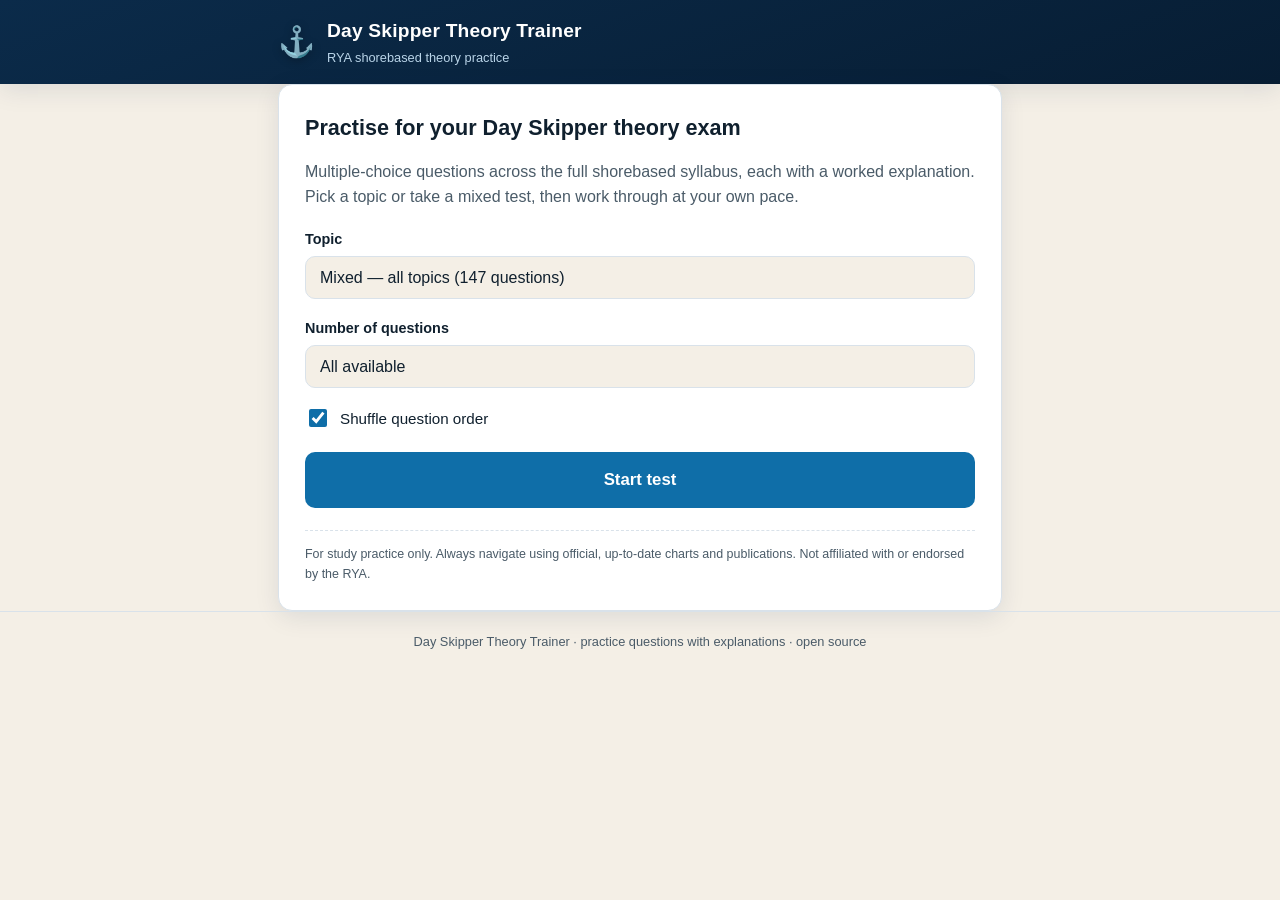
==== index.html @ 32a035cf "Add 19 image-based questions with inline SVG diagrams (buoyage marks, vessel lights, day shapes, lig" ====
<!DOCTYPE html>
<html lang="en">
<head>
  <meta charset="UTF-8" />
  <meta name="viewport" content="width=device-width, initial-scale=1.0" />
  <meta name="description" content="Free practice quiz for the RYA Day Skipper shorebased theory course — charts, tides, buoyage, lights, collision regulations, meteorology and more." />
  <title>Day Skipper Theory Trainer</title>
  <link rel="stylesheet" href="style.css?v=2" />
</head>
<body>
  <header class="site-header">
    <div class="wrap header-inner">
      <div class="brand">
        <span class="brand-mark" aria-hidden="true">⚓</span>
        <div>
          <h1>Day Skipper Theory Trainer</h1>
          <p class="tagline">RYA shorebased theory practice</p>
        </div>
      </div>
      <div class="score-pill" id="scorePill" hidden>
        <span id="scoreText">0 / 0</span>
      </div>
    </div>
  </header>

  <main class="wrap">
    <!-- ================= START / SETUP ================= -->
    <section id="startScreen" class="card start-card">
      <h2>Practise for your Day Skipper theory exam</h2>
      <p class="lede">
        Multiple-choice questions across the full shorebased syllabus, each with a
        worked explanation. Pick a topic or take a mixed test, then work through at
        your own pace.
      </p>

      <div class="field">
        <label for="topicSelect">Topic</label>
        <select id="topicSelect"></select>
      </div>

      <div class="field">
        <label for="lengthSelect">Number of questions</label>
        <select id="lengthSelect">
          <option value="10">10 — quick session</option>
          <option value="20">20 — standard</option>
          <option value="0" selected>All available</option>
        </select>
      </div>

      <label class="checkbox">
        <input type="checkbox" id="shuffleChk" checked />
        <span>Shuffle question order</span>
      </label>

      <button class="btn btn-primary btn-lg" id="startBtn">Start test</button>

      <p class="disclaimer">
        For study practice only. Always navigate using official, up-to-date charts and
        publications. Not affiliated with or endorsed by the RYA.
      </p>
    </section>

    <!-- ================= QUIZ ================= -->
    <section id="quizScreen" class="card" hidden>
      <div class="progress-row">
        <span class="chip" id="topicChip">Mixed</span>
        <span class="counter" id="counter">Question 1 of 10</span>
      </div>
      <div class="progress-bar"><div class="progress-fill" id="progressFill"></div></div>

      <div class="q-image" id="qImage" hidden></div>
      <h2 class="question-text" id="questionText"></h2>
      <ul class="options" id="optionsList"></ul>

      <div class="feedback" id="feedback" hidden>
        <p class="feedback-head" id="feedbackHead"></p>
        <p class="feedback-explain" id="feedbackExplain"></p>
      </div>

      <div class="quiz-actions">
        <button class="btn btn-ghost" id="quitBtn">End test</button>
        <button class="btn btn-primary" id="nextBtn" disabled>Next</button>
      </div>
    </section>

    <!-- ================= RESULTS ================= -->
    <section id="resultScreen" class="card" hidden>
      <h2>Test complete</h2>
      <div class="result-score">
        <span class="result-big" id="resultPercent">0%</span>
        <span class="result-sub" id="resultFraction">0 of 0 correct</span>
      </div>
      <p class="result-message" id="resultMessage"></p>

      <h3 class="review-title">Review</h3>
      <ul class="review-list" id="reviewList"></ul>

      <div class="quiz-actions center">
        <button class="btn btn-ghost" id="retryWrongBtn" hidden>Retry incorrect only</button>
        <button class="btn btn-primary" id="restartBtn">Back to start</button>
      </div>
    </section>
  </main>

  <footer class="site-footer">
    <div class="wrap">
      <p>Day Skipper Theory Trainer · practice questions with explanations · open source</p>
    </div>
  </footer>

  <script src="diagrams.js?v=2"></script>
  <script src="questions.js?v=2"></script>
  <script src="app.js?v=2"></script>
</body>
</html>
---- style.css ----
/* ===========================================================
   Day Skipper Theory Trainer — styles
   Nautical light/dark theme, mobile-first, no external assets.
   =========================================================== */

:root {
  --navy: #0b2b4a;
  --navy-deep: #071d33;
  --sea: #0f6ea8;
  --sea-bright: #1b8bcf;
  --sand: #f4efe6;
  --paper: #ffffff;
  --ink: #10202e;
  --ink-soft: #4a5b68;
  --line: #d9e2ea;
  --good: #1a8f57;
  --good-bg: #e6f6ee;
  --bad: #c23b30;
  --bad-bg: #fbe9e7;
  --gold: #e9b949;
  --shadow: 0 6px 24px rgba(11, 43, 74, 0.10);
  --radius: 14px;
  --wrap: 760px;
}

@media (prefers-color-scheme: dark) {
  :root {
    --navy: #0a2338;
    --navy-deep: #061726;
    --sea: #2a9fd6;
    --sea-bright: #4bb6e6;
    --sand: #0f2233;
    --paper: #12293c;
    --ink: #e8f0f6;
    --ink-soft: #9db3c4;
    --line: #244259;
    --good: #37c07f;
    --good-bg: #10362a;
    --bad: #ef6b5f;
    --bad-bg: #3a1c1c;
    --gold: #f0c766;
    --shadow: 0 6px 28px rgba(0, 0, 0, 0.4);
  }
}

* { box-sizing: border-box; }

html, body { margin: 0; padding: 0; }

body {
  font-family: -apple-system, BlinkMacSystemFont, "Segoe UI", Roboto, Helvetica, Arial, sans-serif;
  color: var(--ink);
  background:
    radial-gradient(1200px 500px at 50% -200px, rgba(27, 139, 207, 0.18), transparent 60%),
    var(--sand);
  min-height: 100vh;
  line-height: 1.55;
  -webkit-font-smoothing: antialiased;
}

.wrap {
  width: 100%;
  max-width: var(--wrap);
  margin: 0 auto;
  padding: 0 18px;
}

/* ---------------- Header ---------------- */
.site-header {
  background: linear-gradient(160deg, var(--navy), var(--navy-deep));
  color: #fff;
  box-shadow: var(--shadow);
}
.header-inner {
  display: flex;
  align-items: center;
  justify-content: space-between;
  gap: 12px;
  padding-top: 16px;
  padding-bottom: 16px;
}
.brand { display: flex; align-items: center; gap: 12px; }
.brand-mark {
  font-size: 30px;
  line-height: 1;
  filter: drop-shadow(0 2px 4px rgba(0,0,0,0.3));
}
.site-header h1 { font-size: 1.2rem; margin: 0; letter-spacing: 0.2px; }
.tagline { margin: 2px 0 0; font-size: 0.8rem; color: #b9d4e8; }

.score-pill {
  background: rgba(255, 255, 255, 0.14);
  border: 1px solid rgba(255, 255, 255, 0.22);
  padding: 8px 14px;
  border-radius: 999px;
  font-variant-numeric: tabular-nums;
  font-weight: 600;
  white-space: nowrap;
}

/* ---------------- Cards ---------------- */
main { padding: 26px 0 60px; }
.card {
  background: var(--paper);
  border: 1px solid var(--line);
  border-radius: var(--radius);
  box-shadow: var(--shadow);
  padding: 26px;
}
.card h2 { margin: 0 0 10px; font-size: 1.35rem; }
.lede, .lede p { color: var(--ink-soft); }

/* ---------------- Start screen ---------------- */
.start-card .field { margin: 18px 0; }
.field label {
  display: block;
  font-weight: 600;
  font-size: 0.9rem;
  margin-bottom: 6px;
}
select {
  width: 100%;
  padding: 12px 14px;
  border: 1px solid var(--line);
  border-radius: 10px;
  background: var(--sand);
  color: var(--ink);
  font-size: 1rem;
  appearance: none;
}
.checkbox {
  display: flex;
  align-items: center;
  gap: 10px;
  margin: 14px 0 22px;
  cursor: pointer;
  font-size: 0.95rem;
}
.checkbox input { width: 18px; height: 18px; accent-color: var(--sea); }

.disclaimer {
  margin: 22px 0 0;
  font-size: 0.78rem;
  color: var(--ink-soft);
  border-top: 1px dashed var(--line);
  padding-top: 14px;
}

/* ---------------- Buttons ---------------- */
.btn {
  font: inherit;
  font-weight: 600;
  border: none;
  border-radius: 10px;
  padding: 12px 20px;
  cursor: pointer;
  transition: transform 0.05s ease, background 0.15s ease, opacity 0.15s ease;
}
.btn:active { transform: translateY(1px); }
.btn-primary { background: var(--sea); color: #fff; }
.btn-primary:hover { background: var(--sea-bright); }
.btn-primary:disabled { opacity: 0.45; cursor: not-allowed; }
.btn-ghost {
  background: transparent;
  color: var(--ink-soft);
  border: 1px solid var(--line);
}
.btn-ghost:hover { color: var(--ink); border-color: var(--sea); }
.btn-lg { width: 100%; padding: 15px; font-size: 1.05rem; }

/* ---------------- Quiz ---------------- */
.progress-row {
  display: flex;
  align-items: center;
  justify-content: space-between;
  margin-bottom: 10px;
}
.chip {
  background: var(--navy);
  color: #fff;
  font-size: 0.72rem;
  font-weight: 600;
  letter-spacing: 0.4px;
  text-transform: uppercase;
  padding: 5px 10px;
  border-radius: 999px;
}
.counter { font-size: 0.85rem; color: var(--ink-soft); font-variant-numeric: tabular-nums; }

.progress-bar {
  height: 6px;
  background: var(--line);
  border-radius: 999px;
  overflow: hidden;
  margin-bottom: 20px;
}
.progress-fill {
  height: 100%;
  width: 0%;
  background: linear-gradient(90deg, var(--sea), var(--sea-bright));
  transition: width 0.3s ease;
}

/* Diagram / image questions */
.q-image {
  display: flex;
  justify-content: center;
  align-items: center;
  margin: 4px 0 20px;
  padding: 16px;
  background: var(--sand);
  border: 1px solid var(--line);
  border-radius: 12px;
}
.q-svg { height: 200px; width: auto; max-width: 100%; display: block; }
.q-svg.wide { height: auto; width: 300px; }
.review-image { padding: 12px; margin: 4px 0 10px; }
.review-image .q-svg { height: 130px; }
.review-image .q-svg.wide { height: auto; width: 240px; }

.question-text { font-size: 1.2rem; line-height: 1.4; margin: 0 0 18px; }

.options { list-style: none; margin: 0 0 8px; padding: 0; display: grid; gap: 10px; }
.option {
  display: flex;
  align-items: flex-start;
  gap: 12px;
  width: 100%;
  text-align: left;
  padding: 14px 16px;
  border: 1.5px solid var(--line);
  border-radius: 12px;
  background: var(--sand);
  color: var(--ink);
  font: inherit;
  cursor: pointer;
  transition: border-color 0.12s ease, background 0.12s ease;
}
.option:hover:not(:disabled) { border-color: var(--sea); }
.option:disabled { cursor: default; }
.option .letter {
  flex: 0 0 auto;
  width: 26px; height: 26px;
  border-radius: 7px;
  background: var(--navy);
  color: #fff;
  display: grid;
  place-items: center;
  font-size: 0.85rem;
  font-weight: 700;
}
.option.correct { border-color: var(--good); background: var(--good-bg); }
.option.correct .letter { background: var(--good); }
.option.wrong { border-color: var(--bad); background: var(--bad-bg); }
.option.wrong .letter { background: var(--bad); }
.option .mark { margin-left: auto; font-weight: 700; }

.feedback {
  margin-top: 16px;
  padding: 14px 16px;
  border-radius: 12px;
  background: var(--sand);
  border-left: 4px solid var(--sea);
}
.feedback-head { margin: 0 0 6px; font-weight: 700; }
.feedback-head.good { color: var(--good); }
.feedback-head.bad { color: var(--bad); }
.feedback-explain { margin: 0; color: var(--ink); font-size: 0.95rem; }

.quiz-actions {
  display: flex;
  justify-content: space-between;
  gap: 12px;
  margin-top: 22px;
}
.quiz-actions.center { justify-content: center; }
.quiz-actions .btn-primary { min-width: 120px; }

/* ---------------- Results ---------------- */
.result-score { text-align: center; margin: 18px 0 6px; }
.result-big {
  display: block;
  font-size: 3.2rem;
  font-weight: 800;
  color: var(--sea);
  line-height: 1;
}
.result-sub { color: var(--ink-soft); }
.result-message { text-align: center; font-weight: 600; margin: 12px 0 8px; }

.review-title { margin: 24px 0 10px; font-size: 1rem; text-transform: uppercase; letter-spacing: 0.5px; color: var(--ink-soft); }
.review-list { list-style: none; margin: 0; padding: 0; display: grid; gap: 10px; }
.review-item {
  border: 1px solid var(--line);
  border-radius: 12px;
  padding: 14px 16px;
  background: var(--sand);
}
.review-item .rq { font-weight: 600; margin: 0 0 8px; }
.review-line { margin: 3px 0; font-size: 0.9rem; }
.review-line .tag { font-weight: 700; }
.review-item.ok { border-left: 4px solid var(--good); }
.review-item.no { border-left: 4px solid var(--bad); }
.review-line.your.bad-text { color: var(--bad); }
.review-line.ans { color: var(--good); }
.review-explain { margin: 8px 0 0; font-size: 0.88rem; color: var(--ink-soft); }

/* ---------------- Footer ---------------- */
.site-footer {
  border-top: 1px solid var(--line);
  padding: 20px 0;
  color: var(--ink-soft);
  font-size: 0.8rem;
  text-align: center;
}
.site-footer p { margin: 0; }

/* ---------------- Responsive ---------------- */
@media (max-width: 520px) {
  .site-header h1 { font-size: 1.05rem; }
  .card { padding: 20px 16px; }
  .question-text { font-size: 1.08rem; }
  .result-big { font-size: 2.6rem; }
}
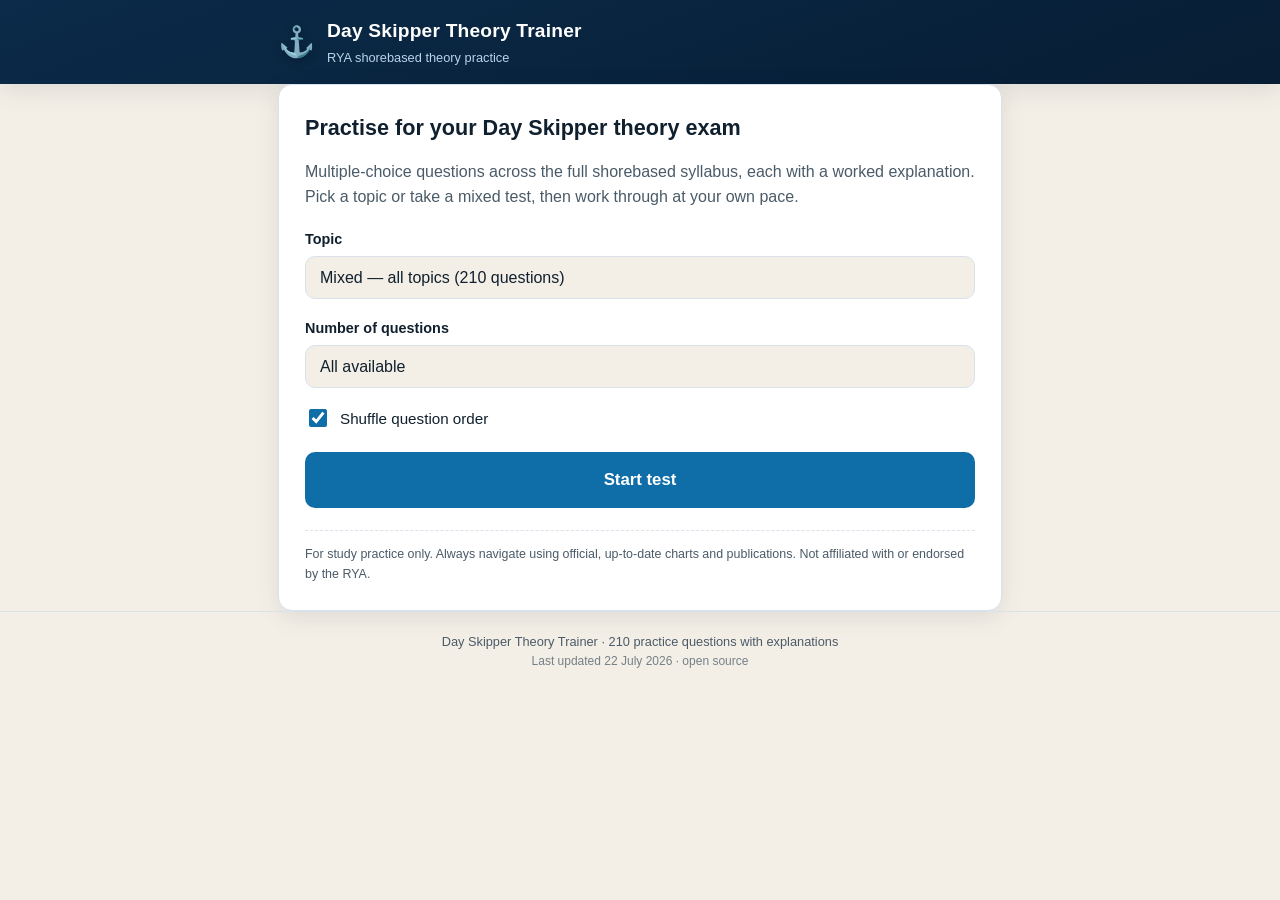
==== commit 5b953957: "Grow bank to 210 questions; add last-updated date and live question count in footer" ====
--- a/index.html
+++ b/index.html
@@ -5,7 +5,7 @@
   <meta name="viewport" content="width=device-width, initial-scale=1.0" />
   <meta name="description" content="Free practice quiz for the RYA Day Skipper shorebased theory course — charts, tides, buoyage, lights, collision regulations, meteorology and more." />
   <title>Day Skipper Theory Trainer</title>
-  <link rel="stylesheet" href="style.css?v=2" />
+  <link rel="stylesheet" href="style.css?v=3" />
 </head>
 <body>
   <header class="site-header">
@@ -104,12 +104,13 @@
 
   <footer class="site-footer">
     <div class="wrap">
-      <p>Day Skipper Theory Trainer · practice questions with explanations · open source</p>
+      <p>Day Skipper Theory Trainer · <span id="qCountFoot">…</span> practice questions with explanations</p>
+      <p class="foot-meta">Last updated 22 July 2026 · open source</p>
     </div>
   </footer>
 
-  <script src="diagrams.js?v=2"></script>
-  <script src="questions.js?v=2"></script>
-  <script src="app.js?v=2"></script>
+  <script src="diagrams.js?v=3"></script>
+  <script src="questions.js?v=3"></script>
+  <script src="app.js?v=3"></script>
 </body>
 </html>
--- a/style.css
+++ b/style.css
@@ -314,6 +314,7 @@
   text-align: center;
 }
 .site-footer p { margin: 0; }
+.foot-meta { margin-top: 4px; opacity: 0.75; font-size: 0.75rem; }
 
 /* ---------------- Responsive ---------------- */
 @media (max-width: 520px) {
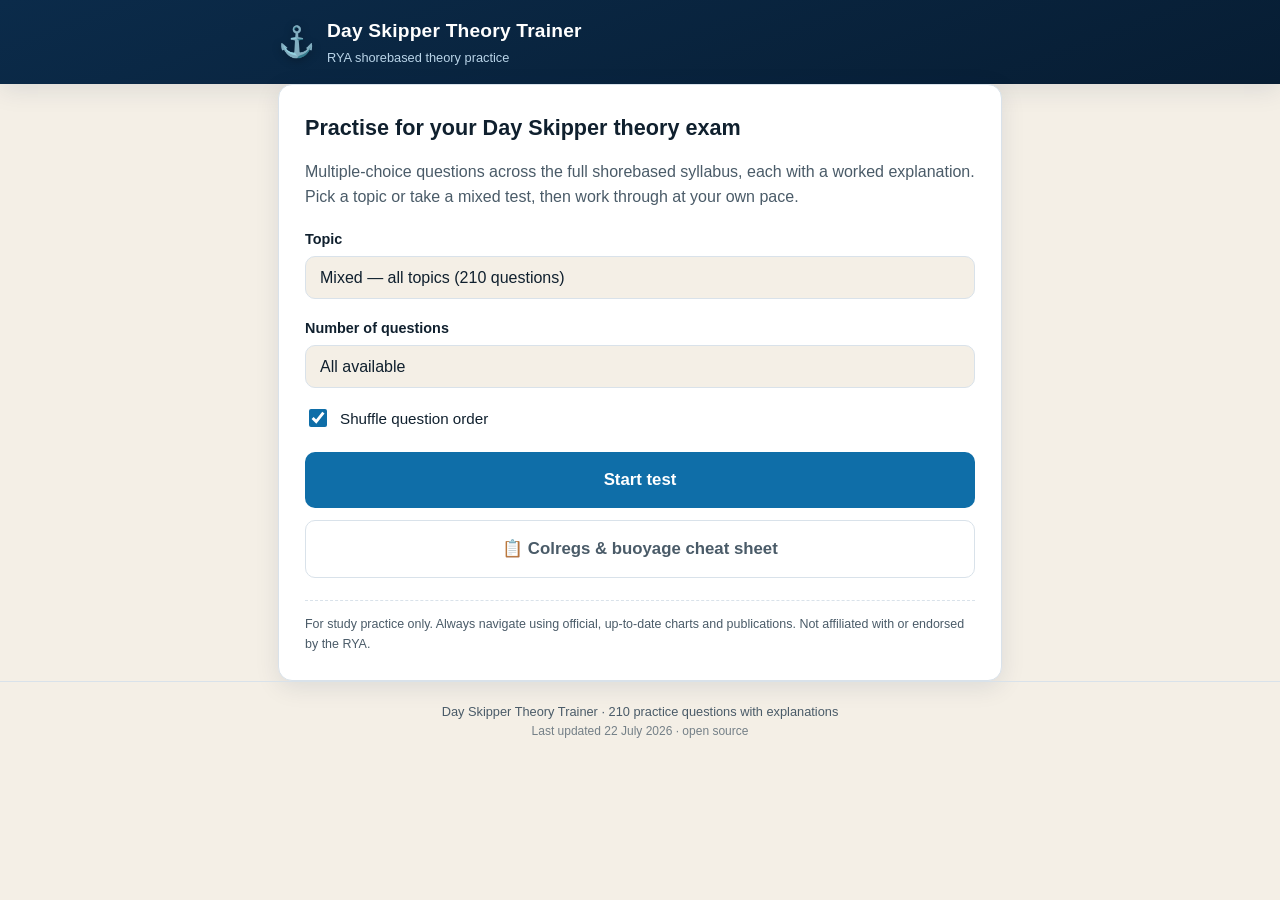
==== commit 4b643514: "Cross-link cheat sheet and theory quiz Add a link from the Theory Trainer start screen to the Colreg" ====
--- a/index.html
+++ b/index.html
@@ -5,7 +5,7 @@
   <meta name="viewport" content="width=device-width, initial-scale=1.0" />
   <meta name="description" content="Free practice quiz for the RYA Day Skipper shorebased theory course — charts, tides, buoyage, lights, collision regulations, meteorology and more." />
   <title>Day Skipper Theory Trainer</title>
-  <link rel="stylesheet" href="style.css?v=3" />
+  <link rel="stylesheet" href="style.css?v=4" />
 </head>
 <body>
   <header class="site-header">
@@ -53,6 +53,8 @@
       </label>
 
       <button class="btn btn-primary btn-lg" id="startBtn">Start test</button>
+
+      <a class="btn btn-ghost btn-lg" href="cheatsheet">📋 Colregs &amp; buoyage cheat sheet</a>
 
       <p class="disclaimer">
         For study practice only. Always navigate using official, up-to-date charts and
--- a/style.css
+++ b/style.css
@@ -157,6 +157,8 @@
   transition: transform 0.05s ease, background 0.15s ease, opacity 0.15s ease;
 }
 .btn:active { transform: translateY(1px); }
+a.btn { display: inline-block; text-align: center; text-decoration: none; box-sizing: border-box; }
+.start-card a.btn-lg { margin-top: 12px; }
 .btn-primary { background: var(--sea); color: #fff; }
 .btn-primary:hover { background: var(--sea-bright); }
 .btn-primary:disabled { opacity: 0.45; cursor: not-allowed; }
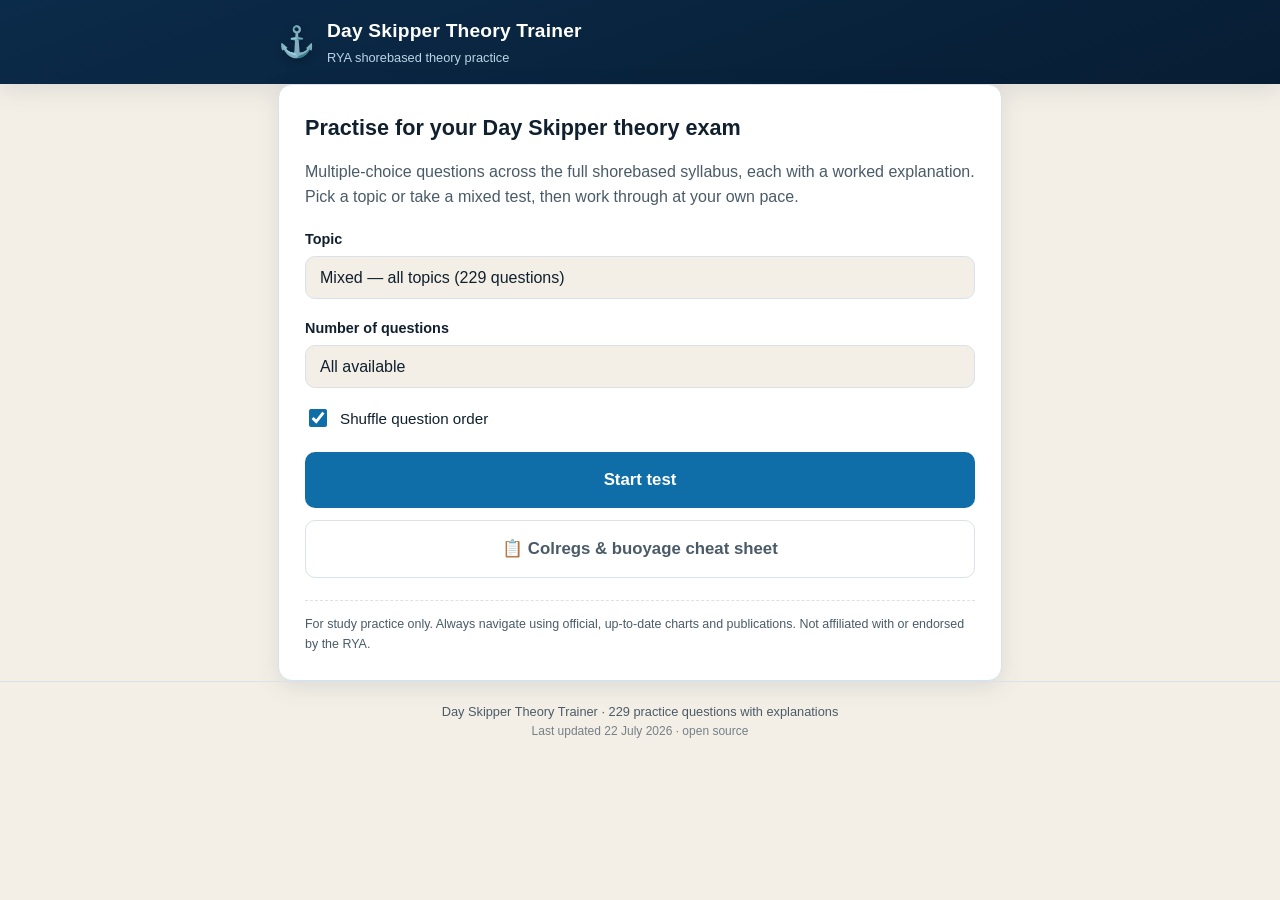
==== commit 741c76b2: "Add Day Skipper chartwork questions and a Ropework & Knots topic Add 11 chartwork questions (course " ====
--- a/index.html
+++ b/index.html
@@ -54,7 +54,7 @@
 
       <button class="btn btn-primary btn-lg" id="startBtn">Start test</button>
 
-      <a class="btn btn-ghost btn-lg" href="cheatsheet">📋 Colregs &amp; buoyage cheat sheet</a>
+      <a class="btn btn-ghost btn-lg" href="cheatsheet.html">📋 Colregs &amp; buoyage cheat sheet</a>
 
       <p class="disclaimer">
         For study practice only. Always navigate using official, up-to-date charts and
@@ -112,7 +112,7 @@
   </footer>
 
   <script src="diagrams.js?v=3"></script>
-  <script src="questions.js?v=3"></script>
-  <script src="app.js?v=3"></script>
+  <script src="questions.js?v=4"></script>
+  <script src="app.js?v=4"></script>
 </body>
 </html>
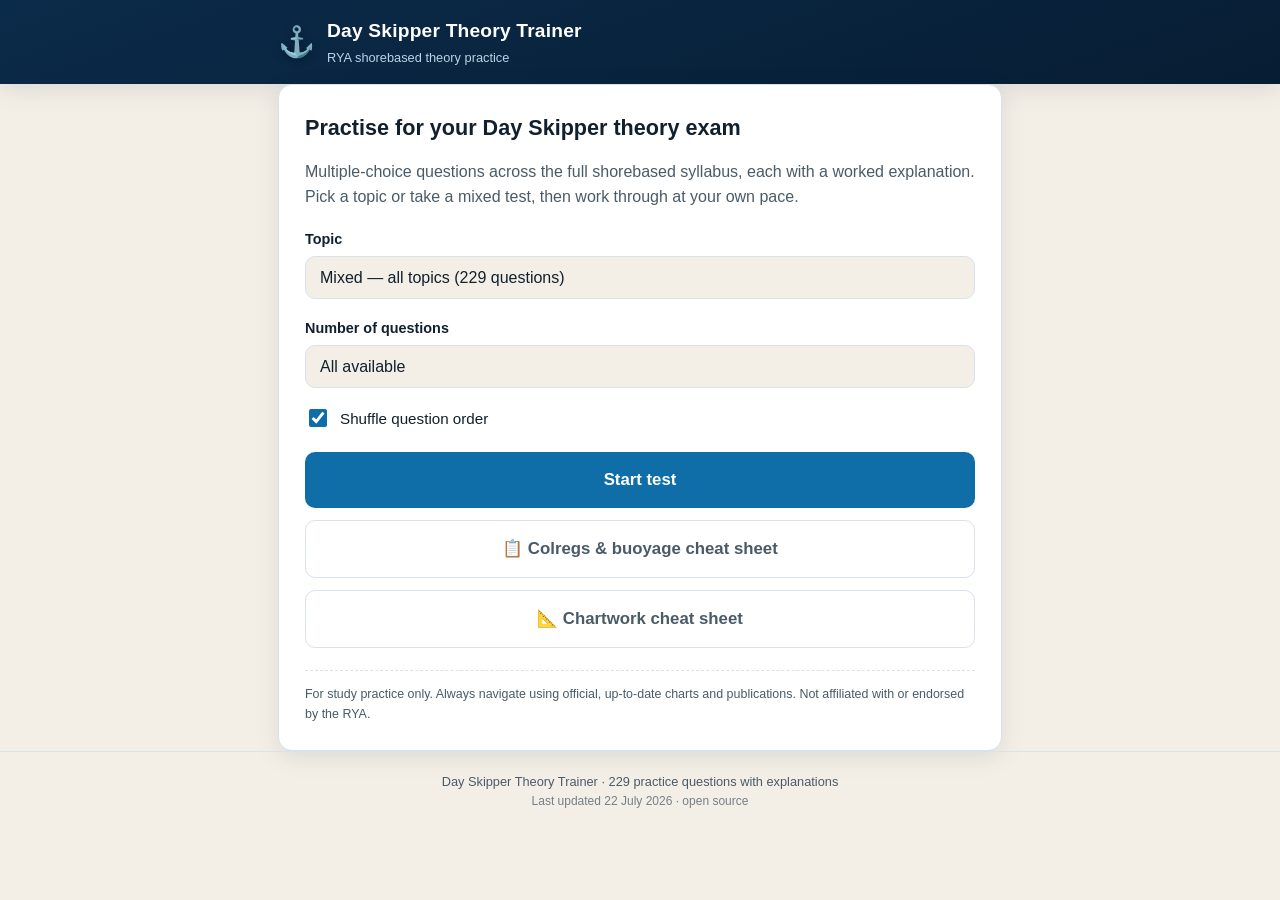
==== commit 0919cadd: "Add a chartwork cheat sheet alongside the buoyage plates The existing cheat sheet covers the recogni" ====
--- a/index.html
+++ b/index.html
@@ -55,6 +55,7 @@
       <button class="btn btn-primary btn-lg" id="startBtn">Start test</button>
 
       <a class="btn btn-ghost btn-lg" href="cheatsheet.html">📋 Colregs &amp; buoyage cheat sheet</a>
+      <a class="btn btn-ghost btn-lg" href="chartwork.html">📐 Chartwork cheat sheet</a>
 
       <p class="disclaimer">
         For study practice only. Always navigate using official, up-to-date charts and
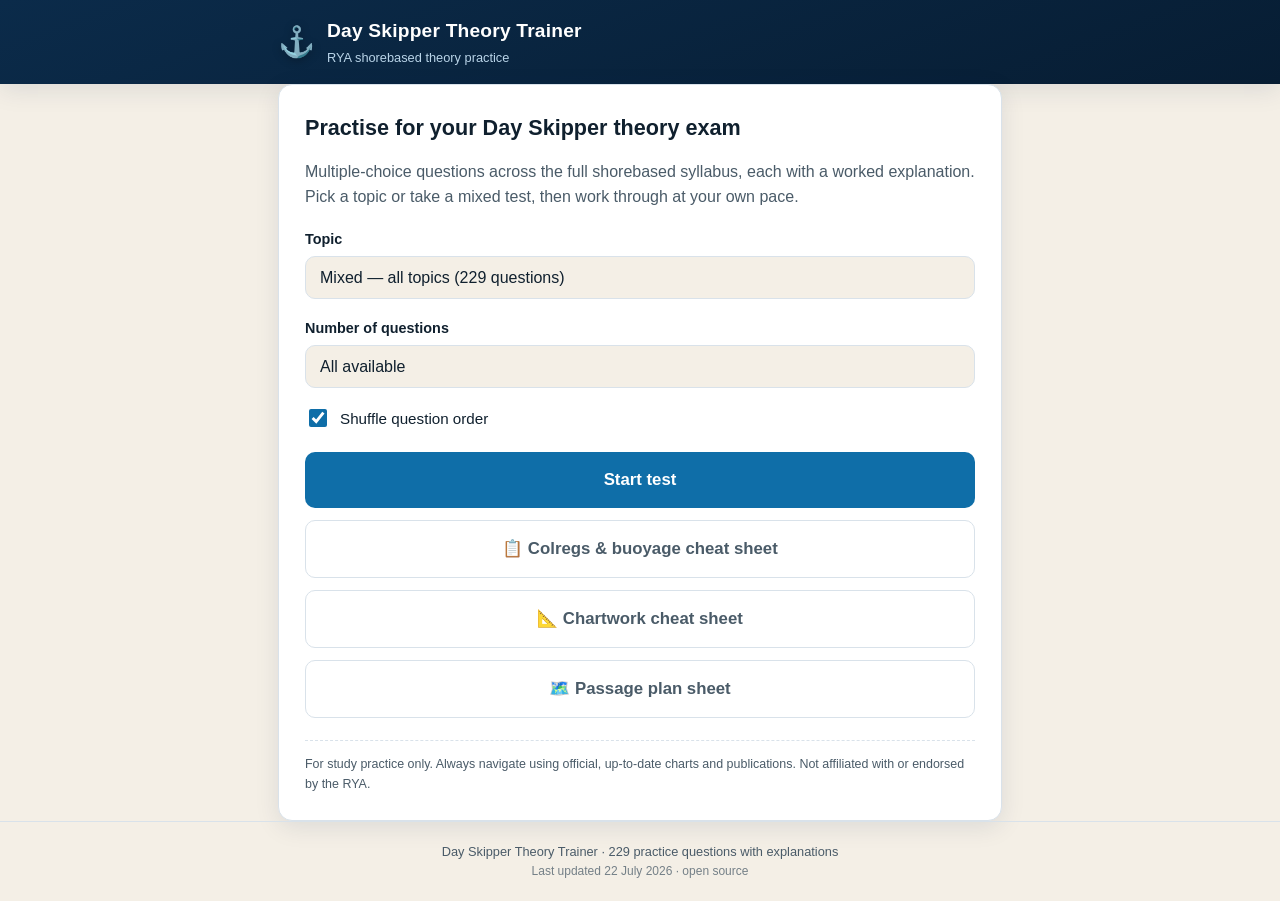
==== commit d1b4f203: "Add a fillable, printable passage plan sheet New passage-plan.html, in the same plate style as the c" ====
--- a/index.html
+++ b/index.html
@@ -56,6 +56,7 @@
 
       <a class="btn btn-ghost btn-lg" href="cheatsheet.html">📋 Colregs &amp; buoyage cheat sheet</a>
       <a class="btn btn-ghost btn-lg" href="chartwork.html">📐 Chartwork cheat sheet</a>
+      <a class="btn btn-ghost btn-lg" href="passage-plan.html">🗺️ Passage plan sheet</a>
 
       <p class="disclaimer">
         For study practice only. Always navigate using official, up-to-date charts and
